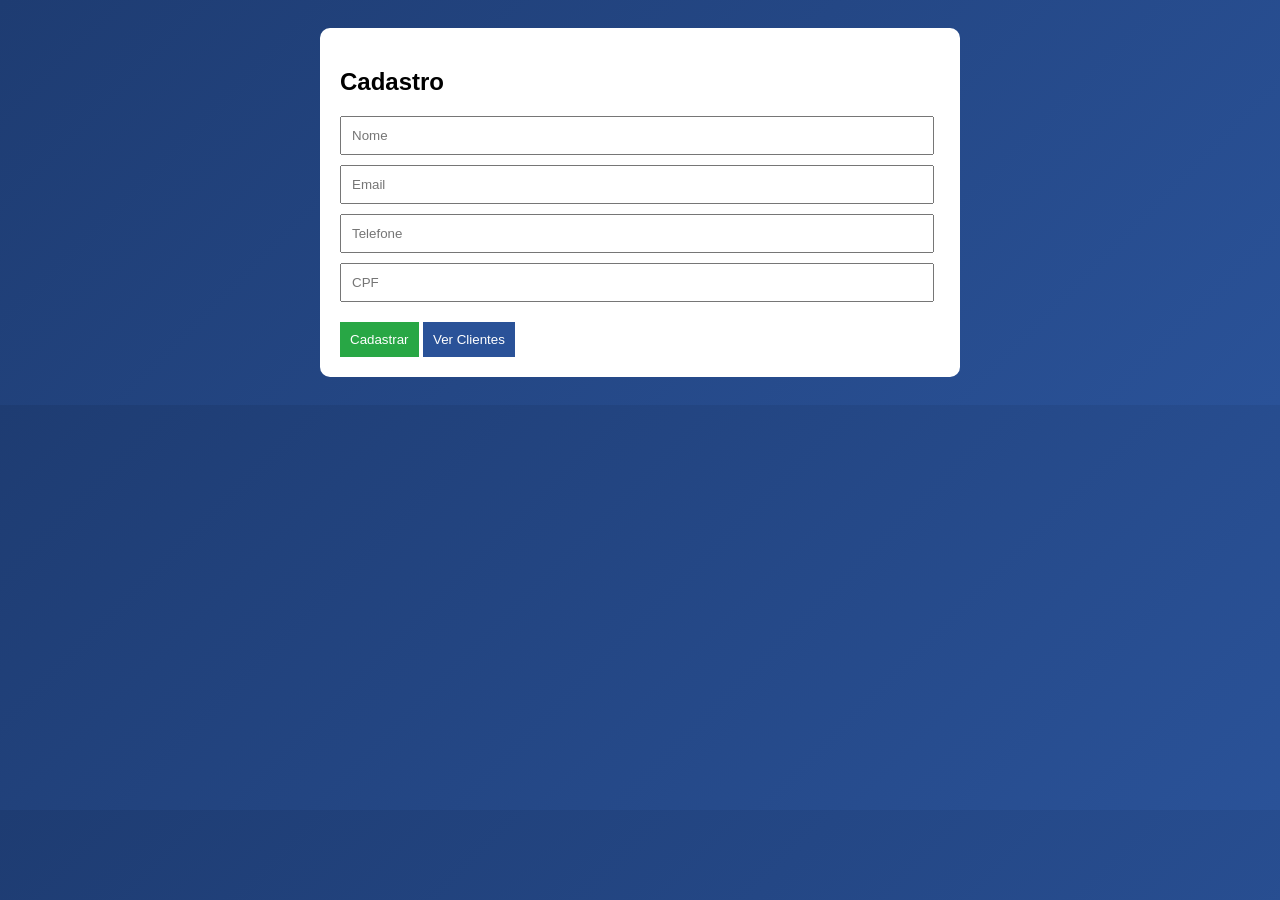
==== cadastro.html @ 83e5c0dc "Add files via upload" ====
<!DOCTYPE html>
<html lang="pt-br">
<head>
<meta charset="UTF-8">
<title>Cadastro</title>

<style>
body {
    background: linear-gradient(135deg, #1e3c72, #2a5298);
    font-family: Arial;
    padding: 20px;
    color: white;
}

.container {
    max-width: 600px;
    margin: auto;
    background: white;
    padding: 20px;
    border-radius: 10px;
    color: black;
}

input {
    display: block;
    width: 570px;
    margin: 10px 0;
    padding: 10px;
}

button {
    padding: 10px;
    border: none;
    cursor: pointer;
    margin-top: 10px;
}

.cadastrar { background: #28a745; color: white; }
.ver { background: #2a5298; color: white; }
</style>
</head>

<body>

<div class="container">
    <h2>Cadastro</h2>

    <input type="text" id="nome" placeholder="Nome">
    <input type="email" id="email" placeholder="Email">
    <input type="text" id="telefone" placeholder="Telefone">
    <input type="text" id="cpf" placeholder="CPF">

    <button class="cadastrar" onclick="cadastrar()">Cadastrar</button>

    <!-- ✅ BOTÃO CORRIGIDO -->
    <button class="ver" onclick="irParaClientes()">Ver Clientes</button>
</div>

<!-- ✅ SCRIPT CORRETO -->
</script>
    <script src="cadastro.js"></script>
<script>
function irParaClientes() {
    window.location.href = "clientes.html";
}
</script>

</body>
</html>
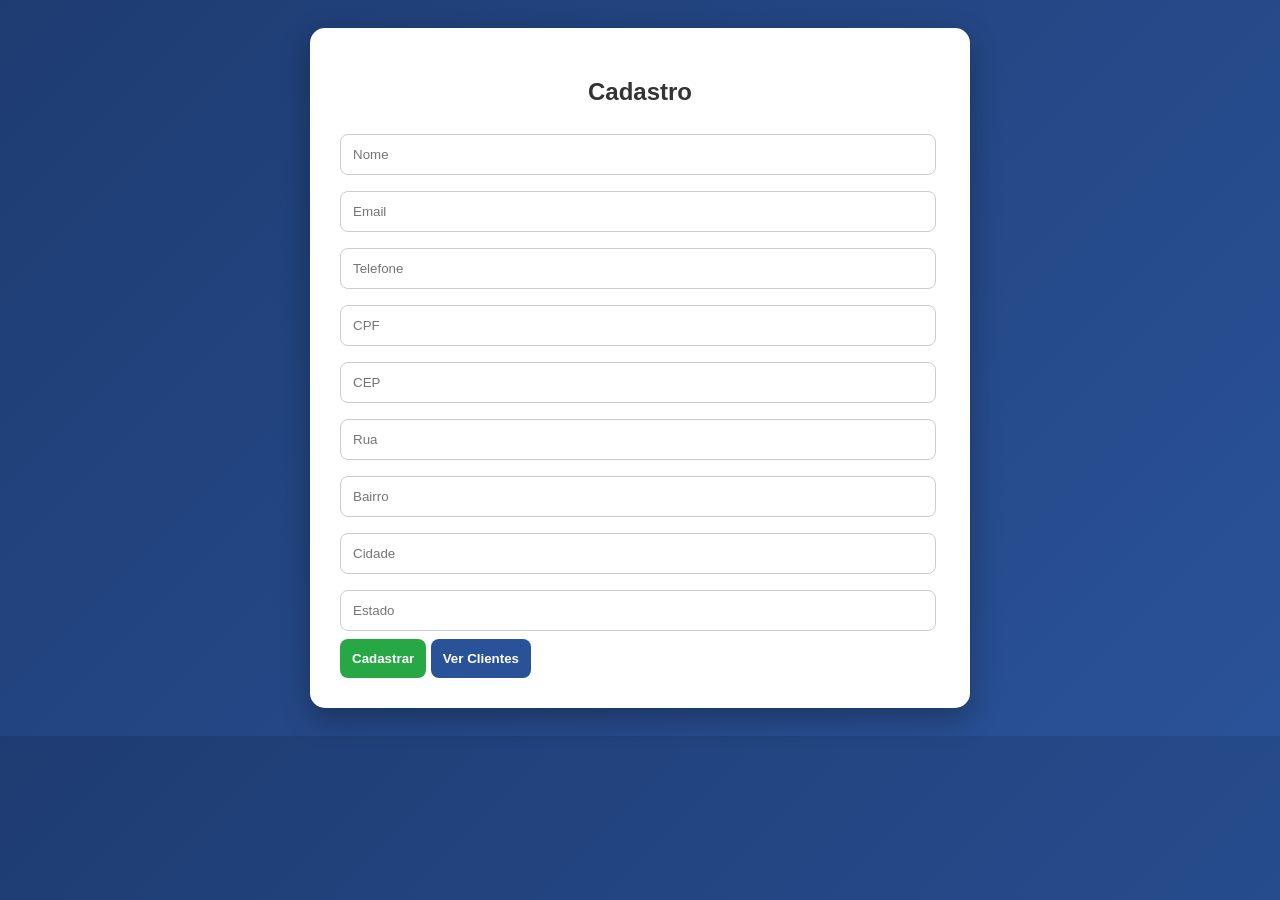
==== commit c5ae440e: "Add files via upload" ====
--- a/cadastro.html
+++ b/cadastro.html
@@ -7,32 +7,69 @@
 <style>
 body {
     background: linear-gradient(135deg, #1e3c72, #2a5298);
-    font-family: Arial;
+    font-family: Arial, sans-serif;
     padding: 20px;
-    color: white;
 }
 
 .container {
     max-width: 600px;
     margin: auto;
     background: white;
-    padding: 20px;
-    border-radius: 10px;
-    color: black;
+    padding: 30px;
+    border-radius: 15px;
+    box-shadow: 0px 10px 30px rgba(0,0,0,0.3);
+}
+
+h2 {
+    text-align: center;
+    margin-bottom: 20px;
+    color: #333;
 }
 
 input {
-    display: block;
-    width: 570px;
-    margin: 10px 0;
-    padding: 10px;
+    width: 95%;
+    padding: 12px;
+    margin: 8px 0;
+    border: 1px solid #ccc;
+    border-radius: 8px;
+    outline: none;
+    transition: 0.3s;
+}
+
+input:focus {
+    border-color: #2a5298;
+    box-shadow: 0 0 8px rgba(42,82,152,0.5);
+}
+
+.botoes {
+    display: flex;
+    gap: 10px;
+    margin-top: 15px;
 }
 
 button {
-    padding: 10px;
+    flex: 1;
+    padding: 12px;
     border: none;
+    border-radius: 8px;
     cursor: pointer;
-    margin-top: 10px;
+    font-weight: bold;
+    transition: 0.3s;
+}
+
+.cadastrar {
+    background: #28a745;
+    color: white;
+}
+
+.ver {
+    background: #2a5298;
+    color: white;
+}
+
+button:hover {
+    transform: scale(1.05);
+    opacity: 0.9;
 }
 
 .cadastrar { background: #28a745; color: white; }
@@ -50,13 +87,18 @@
     <input type="text" id="telefone" placeholder="Telefone">
     <input type="text" id="cpf" placeholder="CPF">
 
+    <input type="text" id="cep" placeholder="CEP">
+
+    <input type="text" id="rua" placeholder="Rua">
+    <input type="text" id="bairro" placeholder="Bairro">
+    <input type="text" id="cidade" placeholder="Cidade">
+    <input type="text" id="estado" placeholder="Estado">
+
     <button class="cadastrar" onclick="cadastrar()">Cadastrar</button>
 
-    <!-- ✅ BOTÃO CORRIGIDO -->
     <button class="ver" onclick="irParaClientes()">Ver Clientes</button>
 </div>
 
-<!-- ✅ SCRIPT CORRETO -->
 </script>
     <script src="cadastro.js"></script>
 <script>
